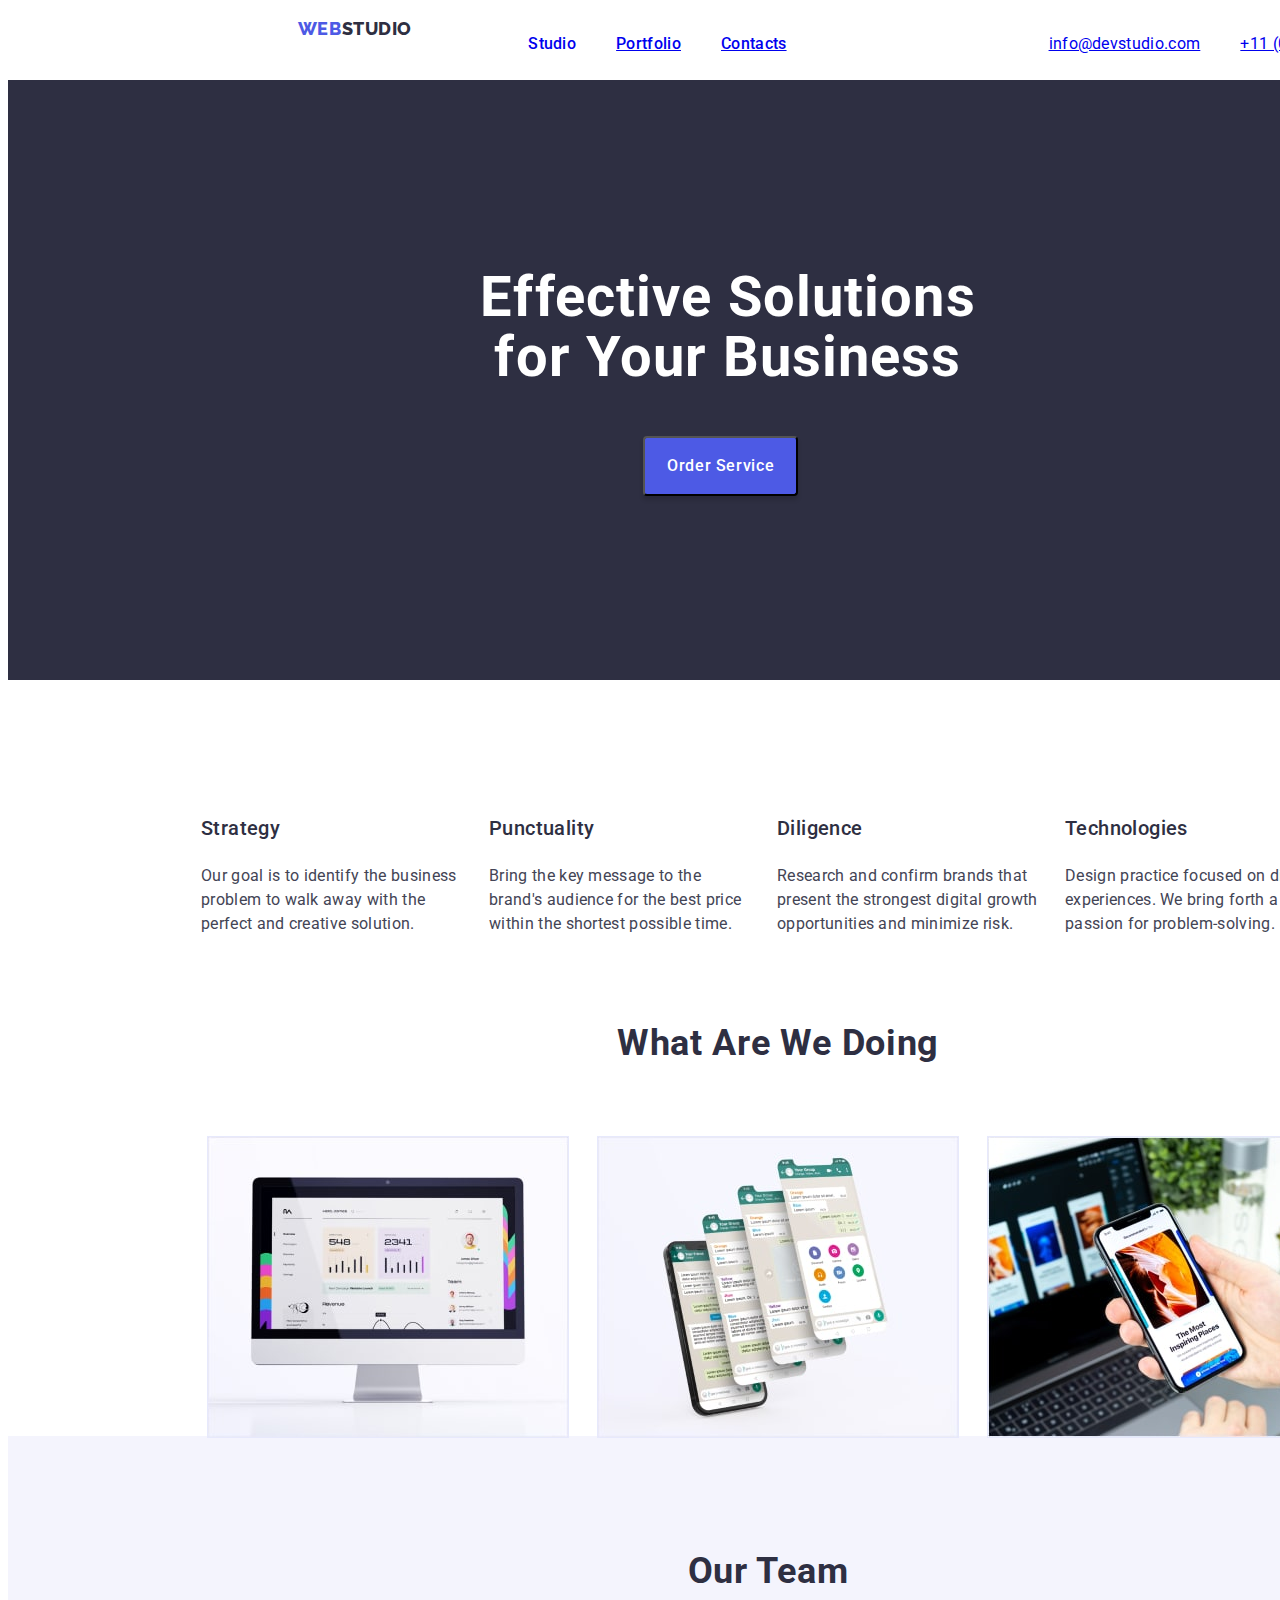
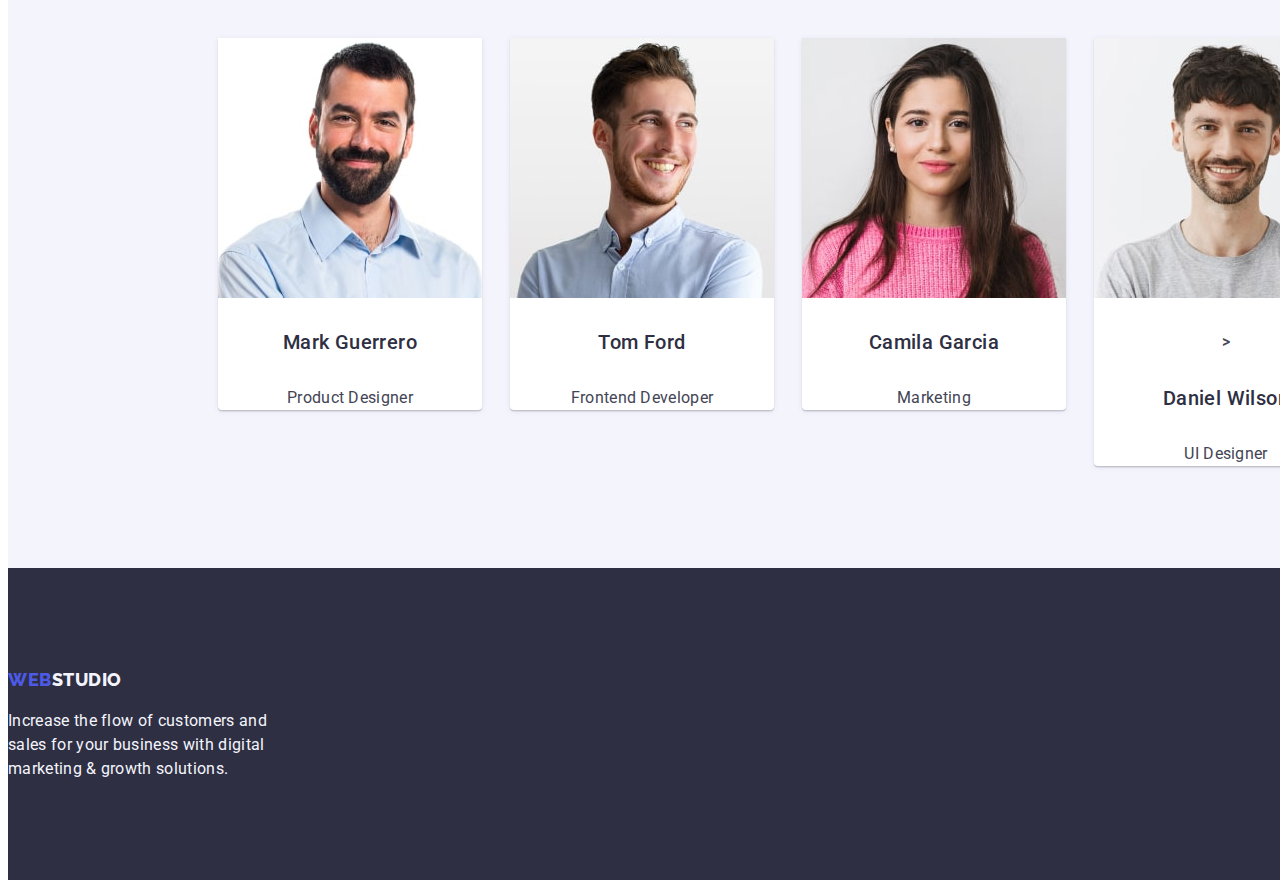
==== index.html @ 106b962e "rep" ====
<!DOCTYPE html>
<html lang="en">
  <head>
    <meta charset="UTF-8" />
    <meta http-equiv="X-UA-Compatible" content="IE=edge" />
    <meta name="viewport" content="width=device-width, initial-scale=1.0" />
    <link rel="preconnect" href="https://fonts.googleapis.com" />
    <link rel="preconnect" href="https://fonts.gstatic.com" crossorigin />
    <link
      href="https://fonts.googleapis.com/css2?family=Open+Sans:wght@800&family=Raleway:wght@800&family=Roboto+Mono:wght@100&display=swap"
      rel="stylesheet"
    />

    <link
      href="https://fonts.googleapis.com/css2?family=Open+Sans:wght@800&family=Roboto+Mono:wght@100&family=Roboto:wght@400;500;700;900&display=swap"
      rel="stylesheet"
    />
    <title>Main Page</title>
    <link href="./css/styles.css" rel="stylesheet" />
  </head>
  <body>
    <header class="top-line">
      <nav class="liste">
        <a href="./index.html" class="logo link"
          >Web<span class="logo-web">Studio</span></a
        >

        <ul class="text-list list">
          <li><a href="./index.html" class="hove">Studio</a></li>
          <li><a href="./portfolio.html" target="_blank">Portfolio</a></li>
          <li><a href="./index.html">Contacts</a></li>
        </ul>
      </nav>
      <address class="text-add">
        <a href="mailto:info@devstudio.com">info@devstudio.com</a>
        <a href="tel:+110001111111" class="ret">+11 (000) 111-11-11</a>
      </address>
    </header>
    <main>
      <section class="hero list">
        <h1 class="hero-text">Effective Solutions for Your Business</h1>
        <button type="button" class="hero-buttom">Order Service</button>
      </section>
      <section class="feature">
        <h2 hidden>Ad</h2>
        <ul class="feature-ul list">
          <li class="feature-text">
            <h3 class="feature-strong">Strategy</h3>
            <p class="feature-lowtext">
              Our goal is to identify the business problem to walk away with the
              perfect and creative solution.
            </p>
          </li>
          <li class="feature-text">
            <h3 class="feature-strong">Punctuality</h3>
            <p class="feature-lowtext">
              Bring the key message to the brand's audience for the best price
              within the shortest possible time.
            </p>
          </li>
          <li class="feature-text">
            <h3 class="feature-strong">Diligence</h3>
            <p class="feature-lowtext">
              Research and confirm brands that present the strongest digital
              growth opportunities and minimize risk.
            </p>
          </li>
          <li class="feature-text">
            <h3 class="feature-strong">Technologies</h3>
            <p class="feature-lowtext">
              Design practice focused on digital experiences. We bring forth a
              deep passion for problem-solving.
            </p>
          </li>
        </ul>
      </section>
      <section class="doin">
        <h2 class="doin-title">What are we doing</h2>
        <ul class="doin-ite list">
          <li class="doin-item">
            <img
              src="./images/doing-img-1.jpg"
              alt="none"
              width="360"
              height="300"
              class="doin-img"
            />
          </li>
          <li class="doin-item-2">
            <img
              src="./images/doing-img-2.jpg"
              alt="none"
              width="360"
              height="300"
              class="doin-img2"
            />
          </li>
          <li class="doin-item-3">
            <img
              src="./images/doing-img-3.jpg"
              alt="none"
              width="360"
              height="300"
              class="doin-img3"
            />
          </li>
        </ul>
      </section>
      <section class="team">
        <h2 class="team-text">Our Team</h2>
        <ul class="list">
          <li class="team-item">
            <img
              src="./images/imgteam-1-min.jpg"
              alt="Product Designer"
              width="264"
              height="260"
              class="team-img"
            />

            <h3 class="team-title">Mark Guerrero</h3>
            <p class="team-desc">Product Designer</p>
          </li>
          <li class="team-item-two">
            <img
              src="./images/imgteam-2-min.jpg"
              alt="Frontend Developer"
              width="264"
              height="260"
              class="team-img"
            />

            <h3 class="team-title">Tom Ford</h3>
            <p class="team-desc">Frontend Developer</p>
          </li>
          <li class="team-item-fhree">
            <img
              src="./images/imgteam-3-min.jpg"
              alt="Marketing"
              width="264"
              height="260"
              class="team-img"
            />

            <h3 class="team-title">Camila Garcia</h3>
            <p class="team-desc">Marketing</p>
          </li>
          <li class="team-item-four">
            <img
              src="./images/imgteam-4-min.jpg"
              alt="UI Designer"
              width="264"
              height="260"
              class="team-img"
            />
            >
            <h3 class="team-title">Daniel Wilson</h3>
            <p class="team-desc">UI Designer</p>
          </li>
        </ul>
      </section>
    </main>
    <footer class="foote">
      <a href="./index.html" class="foote-logo link"
        >Web<span class="foote-logo-stu">Studio</span></a
      >
      <p class="foote-text">
        Increase the flow of customers and sales for your business with digital
        marketing & growth solutions.
      </p>
    </footer>
  </body>
</html>
---- css/styles.css ----
:root {
  --iris: #4d5ae5;
  --navyblue: #2e2f42;
  --slate: #434455;
  --navyblue: #2e2f42;
  --white: #fff;
}
/*--------------------------------Main Page------------------------*/

.link {
  text-decoration: none;
}
body {
  font-family: "Roboto", sans-serif;
  color: #434455;
  font-size: 16px;
  font-style: normal;
  font-weight: 500;
  line-height: 1.5;
  background-color: #fff;
}
/*----------------------------------header-----------------------*/
.top-line {
  justify-content: center;
  display: flex;
  text-align: center;
  width: 1440px;
  height: 72px;
  flex-shrink: 0;
  align-items: center;
}

.logo {
  font-family: "Raleway", sans-serif;
  font-size: 18px;
  font-style: normal;
  font-weight: 800;
  line-height: 1.17;
  letter-spacing: 0.03em;
  text-transform: uppercase;
  text-decoration: none;
  color: var(--iris, #4d5ae5);
  display: inline-flex;
  height: 24px;
  align-items: center;
  flex-shrink: 0;
  margin: 0%;
  padding: 25px 0 25px 156px;
}
.logo-web {
  display: flex;
  width: 71px;
  flex-direction: column;
  justify-content: center;
  color: var(--navyblue, #2e2f42);
}
.liste {
  display: inline-flex;
  align-items: flex-start;
  gap: 40px;
  list-style: none;
  margin: 0%;
  padding: 24px 232px 24px 76px;
  text-decoration: none;
}

.text-list {
  font-family: "Roboto", sans-serif;
  font-size: 16px;
  font-style: normal;
  font-weight: 500;
  line-height: 1.5;
  letter-spacing: 0.02em;
  display: inline-flex;
  align-items: flex-start;
  gap: 40px;
  text-align: center;
  padding: 24px 30px 24px 76px;
  list-style: none;
  text-decoration: none;
}
.hove:hover,
.hove:focus {
  color: #404bbf;
}
.hove {
  text-decoration: none;
}
.text-add {
  font-family: "Roboto", sans-serif;
  font-size: 16px;
  font-style: normal;
  font-weight: 400;
  line-height: 1.5;
  letter-spacing: 0.02em;
  display: inline-flex;
  align-items: flex-start;
  gap: 40px;
  text-align: center;
  color: var(--slate, #434455);
  text-decoration: none;
}
/*-----------------------------------main-----------------------------------*/
.hero {
  width: 1440px;
  height: 600px;
  flex-shrink: 0;
  background: var(--navyblue, #2e2f42);
}
.hero-text {
  display: flex;
  width: 496px;
  flex-direction: column;
  flex-shrink: 0;
  color: var(--white, #fff);
  text-align: center;
  font-size: 56px;
  font-style: normal;
  font-weight: 700;
  line-height: 1.07;
  letter-spacing: 0.02em;
  margin: 0;
  padding: 188px 472px 0 472px;
}

.hero-buttom {
  font-family: "Roboto", sans-serif;
  display: inline-flex;
  padding: 16px 22px;
  margin: 48px 636px 204px 635px;
  align-items: flex-start;
  align-items: center;
  gap: 10px;
  font-weight: 500;
  font-size: 16px;
  line-height: 1.5;
  letter-spacing: 0.04em;
  color: #ffffff;
  border-radius: 4px;
  background: var(--iris, #4d5ae5);
  box-shadow: 0px 4px 4px 0px rgba(0, 0, 0, 0.15);
  cursor: pointer;
}
.hero-buttom:hover,
.hero-buttom:focus {
  background-color: #404bbf;
}
.feature {
  width: 1128px;
  height: 104px;
  flex-shrink: 0;
  padding: 120px 156px 0 156px;
  margin: 0%;
}
.list {
  list-style: none;
}
.feature-ul {
  width: 1128px;
  height: 104px;
  flex-shrink: 0;
  display: flex;
  justify-content: center;
  padding-left: 25px;
}
.feature-text {
  display: flex;
  width: 264px;
  height: 104px;
  flex-direction: column;
  align-items: flex-start;
  gap: 8px;
  margin-left: 24px;
}
.feature-strong {
  color: var(--navyblue, #2e2f42);
  font-size: 20px;
  font-style: normal;
  font-weight: 500;
  line-height: 1.2;
  letter-spacing: 0.02em;

  display: flex;
  width: 264px;
  flex-direction: column;
  margin: 0;
}
.feature-lowtext {
  color: var(--slate, #434455);
  font-size: 16px;
  font-style: normal;
  font-weight: 400;
  line-height: 1.5;
  letter-spacing: 0.02em;
  display: flex;
  width: 264px;
  flex-direction: column;
}
.doin {
  width: 1228px;
  height: 412px;
  flex-shrink: 0;
  text-align: center;
  margin: 120px 0 0 156px;
}
.doin-title {
  color: var(--navyblue, #2e2f42);
  text-align: center;
  font-family: "Roboto", sans-serif;
  font-size: 36px;
  font-weight: 700;
  line-height: 1.11;
  letter-spacing: 0.02em;
  text-transform: capitalize;
  margin: 0%;
  padding: 0 0 72px 0;
}
.doin-ite {
  margin: 0%;
  padding: 0%;
}
.doin-item {
  display: inline-flex;
  flex-direction: column;
  align-items: flex-start;
  padding-right: 24px;
}

.doin-item-2 {
  display: inline-flex;
  flex-direction: column;
  align-items: flex-start;
  padding-right: 24px;
}
.doin-item-3 {
  display: inline-flex;
  flex-direction: column;
  align-items: flex-start;
}
.doin-img {
  border: 1px solid var(--cornflower, #e7e9fc);
  background: url(<path-to-image>),
    lightgray -72.845px -19px / 144.444% 112.667% no-repeat;
}
.doin-img2 {
  border: 1px solid var(--cornflower, #e7e9fc);
  background: url(<path-to-image>), lightgray 50% / cover no-repeat;
}
.doin-img3 {
  border: 1px solid var(--cornflower, #e7e9fc);
  background: url(<path-to-image>), lightgray 50% / cover no-repeat;
}
.team {
  width: 1440px;
  height: 732px;
  flex-shrink: 0;
  display: flex;
  flex-direction: column;
  justify-content: center;
  align-items: center;
  padding-left: 40px;
  background-color: #f4f4fd;
}
.team-text {
  color: var(--navyblue, #2e2f42);
  text-align: center;
  font-family: "Roboto", sans-serif;
  font-size: 36px;
  font-weight: 700;
  line-height: 1.11;
  letter-spacing: 0.02em;
  text-transform: capitalize;
}
.team-item {
  display: inline-flex;
  padding-bottom: 0px;
  flex-direction: column;
  justify-content: center;
  align-items: center;
  gap: 32px;
  border-radius: 0px 0px 4px 4px;
  background: var(--white, #fff);
  box-shadow: 0px 2px 1px 0px rgba(46, 47, 66, 0.08),
    0px 1px 1px 0px rgba(46, 47, 66, 0.16),
    0px 1px 6px 0px rgba(46, 47, 66, 0.08);
  margin-right: 24px;
}
.team-item-two {
  display: inline-flex;
  padding-bottom: 0px;
  flex-direction: column;
  justify-content: center;
  align-items: center;
  gap: 32px;
  border-radius: 0px 0px 4px 4px;
  background: var(--white, #fff);
  box-shadow: 0px 2px 1px 0px rgba(46, 47, 66, 0.08),
    0px 1px 1px 0px rgba(46, 47, 66, 0.16),
    0px 1px 6px 0px rgba(46, 47, 66, 0.08);
  margin-right: 24px;
}
.team-item-fhree {
  display: inline-flex;
  padding-bottom: 0px;
  flex-direction: column;
  justify-content: center;
  align-items: center;
  gap: 32px;
  border-radius: 0px 0px 4px 4px;
  background: var(--white, #fff);
  box-shadow: 0px 2px 1px 0px rgba(46, 47, 66, 0.08),
    0px 1px 1px 0px rgba(46, 47, 66, 0.16),
    0px 1px 6px 0px rgba(46, 47, 66, 0.08);
  margin-right: 24px;
}
.team-item-four {
  display: inline-flex;
  padding-bottom: 0px;
  flex-direction: column;
  justify-content: center;
  align-items: center;
  gap: 32px;
  border-radius: 0px 0px 4px 4px;
  background: var(--white, #fff);
  box-shadow: 0px 2px 1px 0px rgba(46, 47, 66, 0.08),
    0px 1px 1px 0px rgba(46, 47, 66, 0.16),
    0px 1px 6px 0px rgba(46, 47, 66, 0.08);
}

.team-div {
  display: flex;
  width: 232px;
  flex-direction: column;
  justify-content: center;
  align-items: center;
  gap: 8px;
  margin-bottom: 30px;
}
.team-title {
  color: var(--navyblue, #2e2f42);
  text-align: center;
  font-family: "Roboto", sans-serif;
  font-size: 20px;
  font-weight: 500;
  line-height: 1.2;
  letter-spacing: 0.02em;
  margin: 0%;
}
.team-desc {
  color: var(--slate, #434455);
  text-align: center;
  font-family: "Roboto", sans-serif;
  font-size: 16px;
  font-weight: 400;
  line-height: 1.5;
  letter-spacing: 0.02em;
  margin: 0%;
}
/*---------------------------------footer---------------------------------*/
.foote {
  width: 1440px;
  height: 312px;
  flex-shrink: 0;
  background-color: var(--navyblue, #2e2f42);
}
.foote-div {
  width: 264px;
  height: 112px;
  flex-shrink: 0;
  margin-left: 156px;
}
.foote-logo {
  font-family: "Raleway", sans-serif;
  display: inline-flex;
  height: 24px;
  font-weight: 800;
  font-size: 18px;
  line-height: 1.17;
  letter-spacing: 0.03em;
  text-transform: uppercase;
  align-items: center;
  flex-shrink: 0;
  margin-top: 100px;
  color: var(--iris);
}
.foote-logo-web {
  display: flex;
  width: 44px;
  height: 21px;
  flex-direction: column;
  justify-content: center;
  color: var(--iris, #4d5ae5);
  font-family: "Raleway", sans-serif;
  font-size: 18px;
  font-weight: 800;
  line-height: 1.16;
  letter-spacing: 0.03em;
  text-transform: uppercase;
}
.foote-logo-stu {
  display: flex;
  width: 71px;
  height: 21px;
  flex-direction: column;
  justify-content: center;
  color: var(--cloud, #f4f4fd);
  font-family: "Raleway", sans-serif;
  font-size: 18px;
  font-weight: 800;
  line-height: 1.16;
  letter-spacing: 0.03em;
  text-transform: uppercase;
}
.foote-text {
  display: flex;
  width: 264px;
  flex-direction: column;
  flex-shrink: 0;
  color: var(--cloud, #f4f4fd);
  font-family: "Roboto", sans-serif;
  font-size: 16px;
  font-weight: 400;
  line-height: 1.5;
  letter-spacing: 0.02em;
}
/*-------------------------------portfolio---------------------------------*/
/*--------------------------------header------------------------------*/
.foo {
  display: flex;
  width: 1440px;
  height: 72px;
  justify-content: center;
  align-items: center;
  flex-shrink: 0;
}
.foo-div {
  width: 1440px;
  height: 72px;
  flex-shrink: 0;
}
.foo-logo {
  font-family: "Raleway", sans-serif;
  display: inline-flex;
  height: 24px;
  align-items: center;
  flex-shrink: 0;
  margin-left: 156px;
  margin-right: 0;
  font-weight: 800;
  font-size: 18px;
  line-height: 1.17;
  letter-spacing: 0.03em;
  text-transform: uppercase;
  color: var(--iris, #4d5ae5);
}
.foo-div-stu {
  display: flex;
  width: 71px;
  flex-direction: column;
  justify-content: center;
  color: var(--navyblue, #2e2f42);
  font-family: Raleway;
}
.foo-nav {
  display: inline-flex;
  align-items: flex-start;
  gap: 40px;
  list-style: none;
  text-decoration: none;
  margin-left: 76px;
}
.foo-nav-span {
  color: var(--navyblue);
}
.foo-nav-spc {
  display: inline-flex;
  align-items: flex-start;
  gap: 40px;
  list-style: none;
  text-decoration: none;
}
.foo-nav-studi {
  color: var(--navyblue, #2e2f42);
  font-family: "Roboto", sans-serif;
  font-size: 16px;
  font-weight: 500;
  line-height: 1.5;
  letter-spacing: 0.02em;
}
.foo-nav-studi:hover,
.foo-nav-port:hover,
.foo-nav-cont:hover {
  color: #404bbf;
}
.foo-nav-studi:focus,
.foo-nav-port:focus,
.foo-nav-cont:focus {
  color: #404bbf;
}

.foo-nav-port {
  color: var(--navyblue, #2e2f42);
  font-family: "Roboto", sans-serif;
  font-size: 16px;
  font-weight: 500;
  line-height: 1.5;
  letter-spacing: 0.02em;
}
.foo-nav-cont {
  color: var(--navyblue, #2e2f42);
  font-family: "Roboto", sans-serif;
  font-size: 16px;
  font-weight: 500;
  line-height: 1.5;
  letter-spacing: 0.02em;
}
.foo-address {
  display: inline-flex;
  align-items: flex-start;
  color: var(--slate, #434455);
  font-family: "Roboto", sans-serif;
  font-size: 16px;
  font-weight: 400;
  line-height: 24px;
  letter-spacing: 0.32px;
  margin: 24px 0 24px 332px;
  font-style: normal;
}
.foo-mail {
  margin-right: 40px;
  font-size: 16px;
  line-height: 1.5;
  letter-spacing: 0.02em;
  color: var(--slate, #434455);
}
.foo-mail:hover,
.foo-mail:focus {
  color: #404bbf;
}
/*------------------------------main------------------------------------------*/
.butt-list {
  display: inline-flex;
  align-items: flex-start;
  gap: 24px;
}
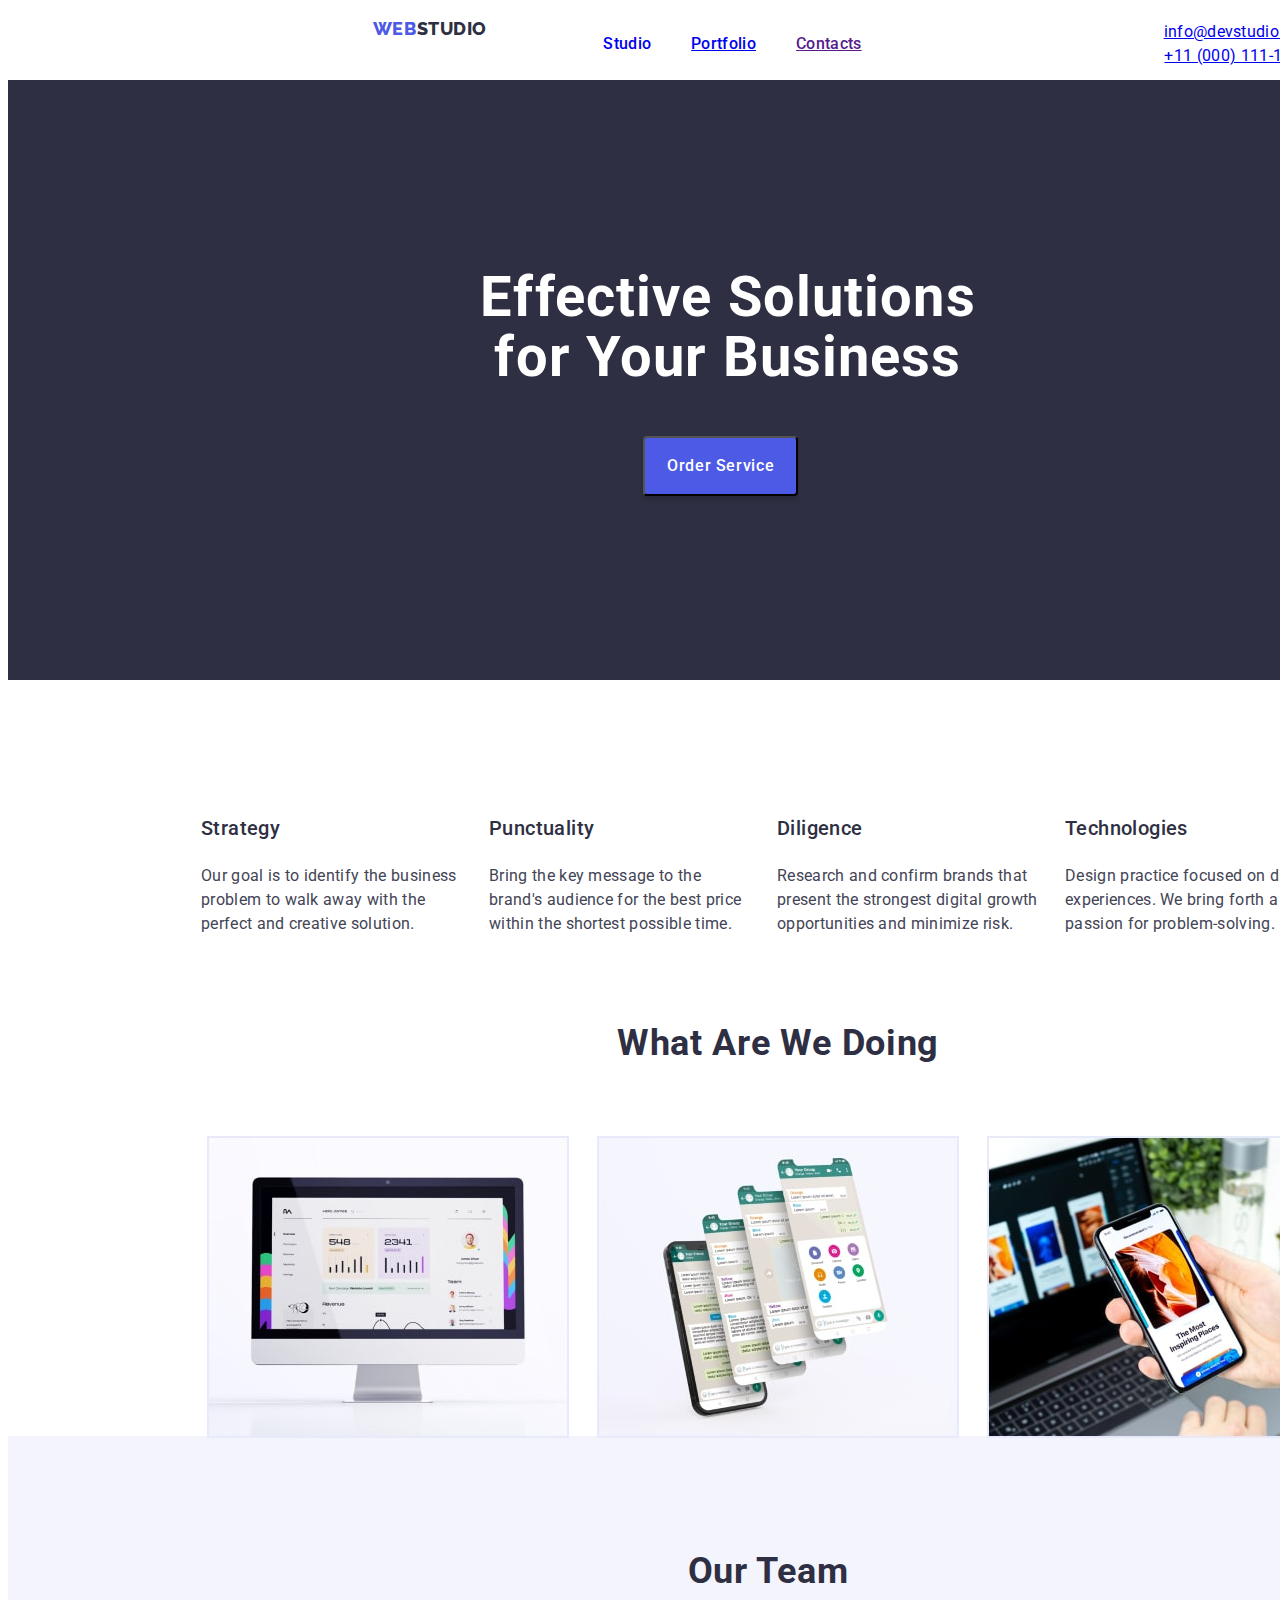
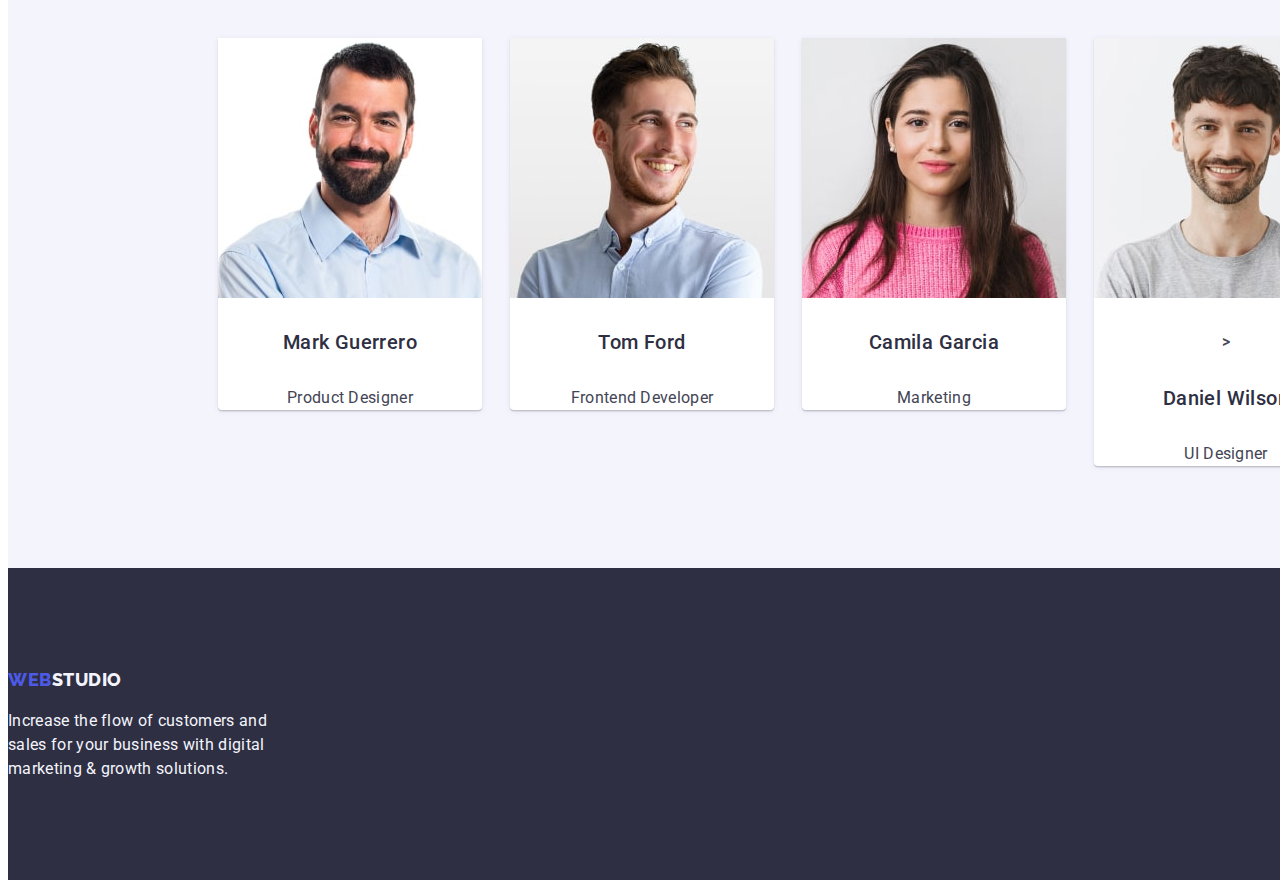
==== commit f03f5440: "new" ====
--- a/index.html
+++ b/index.html
@@ -26,14 +26,24 @@
         >
 
         <ul class="text-list list">
-          <li><a href="./index.html" class="hove">Studio</a></li>
-          <li><a href="./portfolio.html" target="_blank">Portfolio</a></li>
-          <li><a href="./index.html">Contacts</a></li>
+          <li class="text-list-item link">
+            <a href="./index.html" class="hove">Studio</a>
+          </li>
+          <li class="text-list-item link">
+            <a href="./portfolio.html" target="_blank">Portfolio</a>
+          </li>
+          <li class="text-list-item link"><a href="">Contacts</a></li>
         </ul>
       </nav>
       <address class="text-add">
-        <a href="mailto:info@devstudio.com">info@devstudio.com</a>
-        <a href="tel:+110001111111" class="ret">+11 (000) 111-11-11</a>
+        <ul class="list">
+          <li class="adres-item link">
+            <a href="mailto:info@devstudio.com">info@devstudio.com</a>
+          </li>
+          <li class="adres-item link">
+            <a href="tel:+110001111111" class="ret">+11 (000) 111-11-11</a>
+          </li>
+        </ul>
       </address>
     </header>
     <main>
--- a/css/styles.css
+++ b/css/styles.css
@@ -79,6 +79,9 @@
   list-style: none;
   text-decoration: none;
 }
+.text-list-item {
+  color: var(--navyblue);
+}
 .hove:hover,
 .hove:focus {
   color: #404bbf;
@@ -99,6 +102,18 @@
   text-align: center;
   color: var(--slate, #434455);
   text-decoration: none;
+}
+.adres-item {
+  font-size: 16px;
+  line-height: 1.5;
+  letter-spacing: 0.02em;
+  color: var(--slate);
+}
+.adres-item:hover {
+  color: #404bbf;
+}
+.adres-item:focus {
+  color: #404bbf;
 }
 /*-----------------------------------main-----------------------------------*/
 .hero {
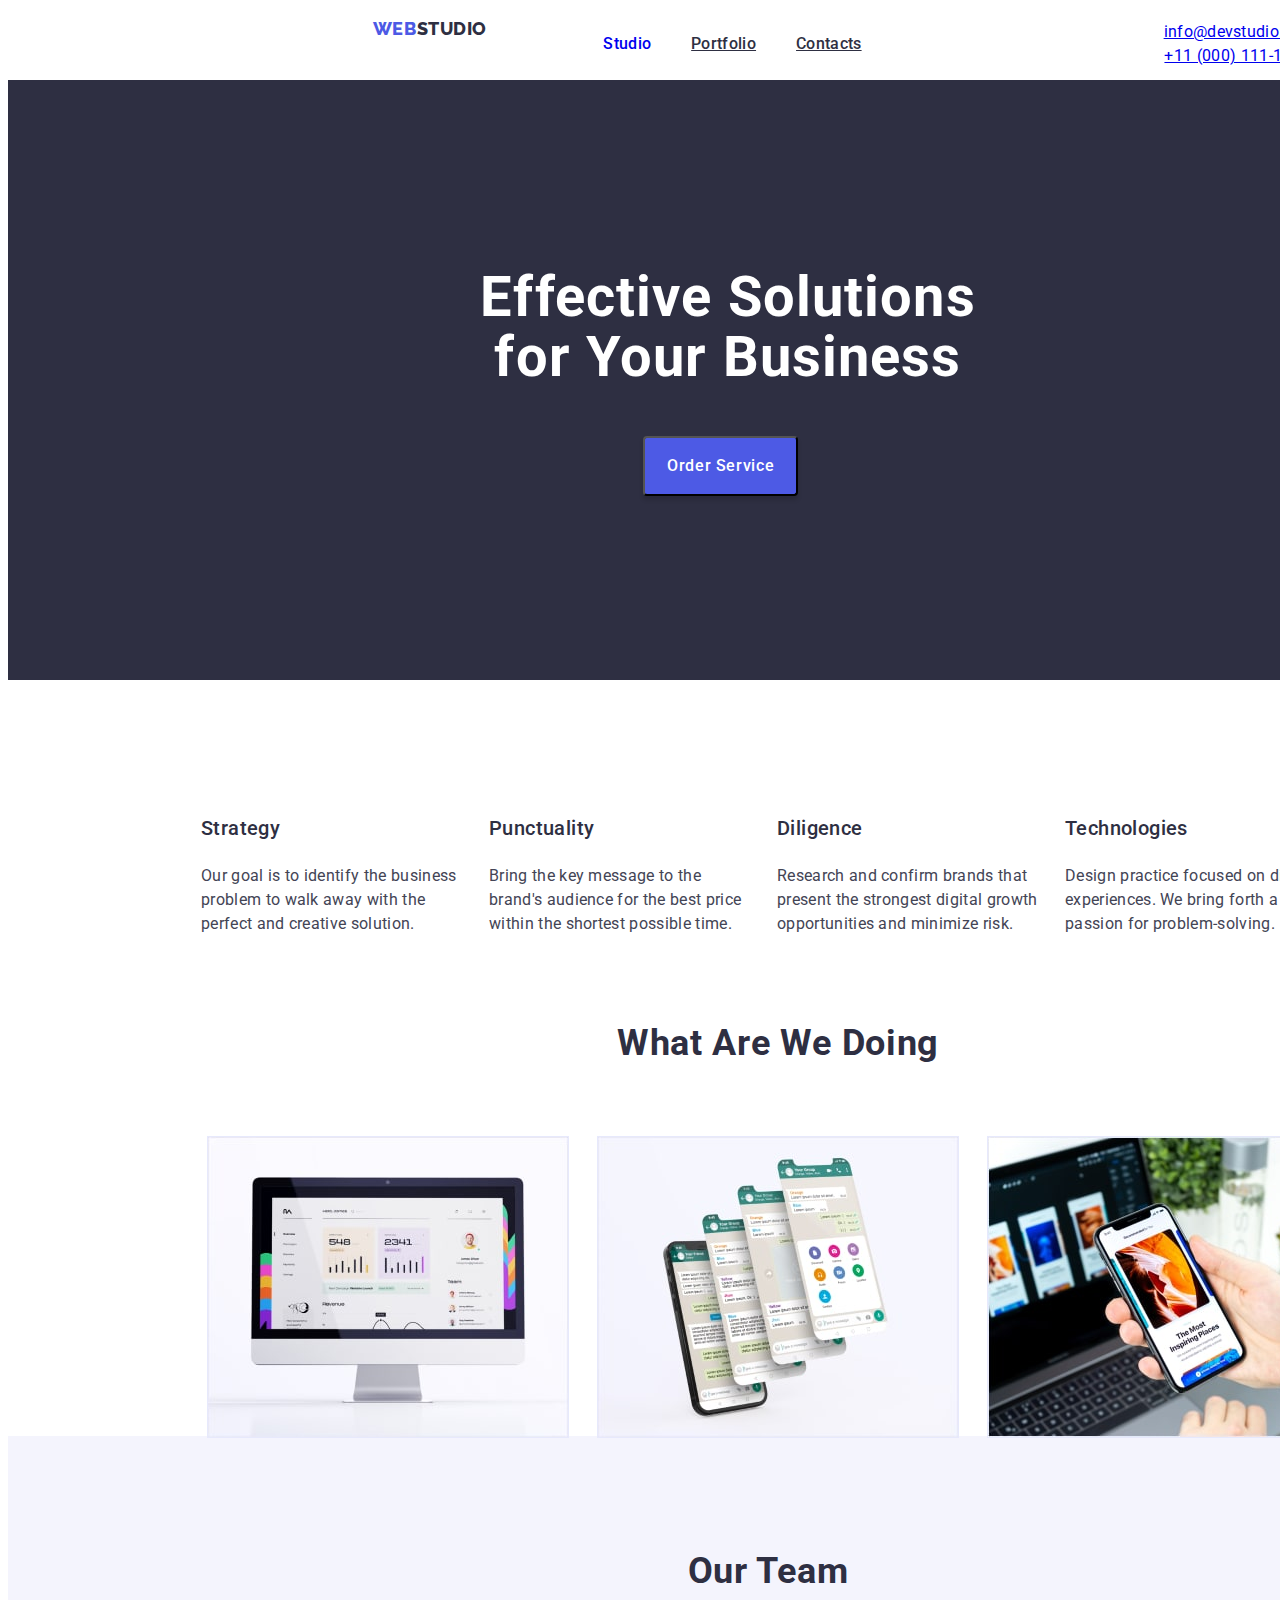
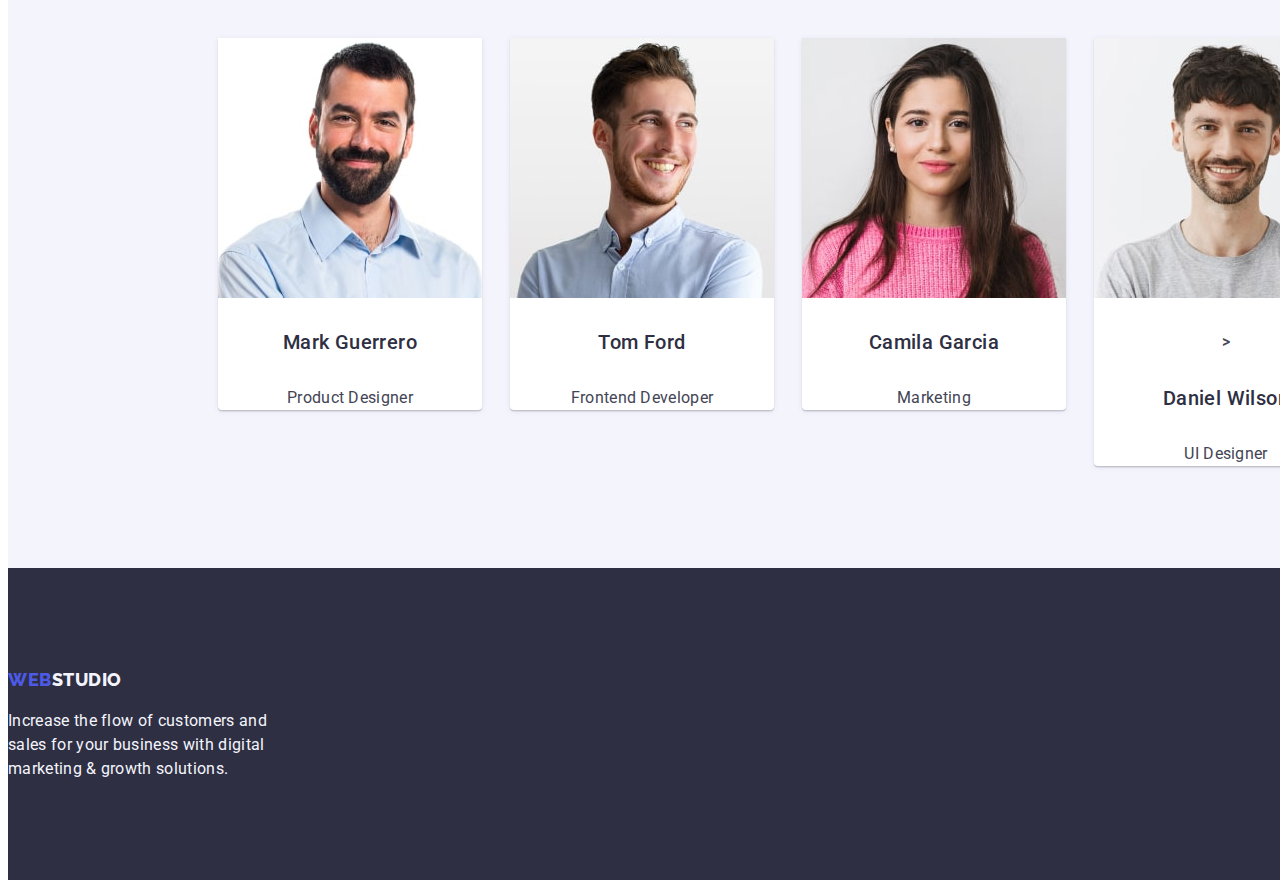
==== commit 3de8699a: "new" ====
--- a/index.html
+++ b/index.html
@@ -26,13 +26,17 @@
         >
 
         <ul class="text-list list">
-          <li class="text-list-item link">
-            <a href="./index.html" class="hove">Studio</a>
+          <li class="link">
+            <a href="./index.html" class="hove" class="text-list-item"
+              >Studio</a
+            >
           </li>
-          <li class="text-list-item link">
-            <a href="./portfolio.html" target="_blank">Portfolio</a>
+          <li class="link">
+            <a href="./portfolio.html" target="_blank" class="text-list-item"
+              >Portfolio</a
+            >
           </li>
-          <li class="text-list-item link"><a href="">Contacts</a></li>
+          <li class="link"><a href="" class="text-list-item">Contacts</a></li>
         </ul>
       </nav>
       <address class="text-add">
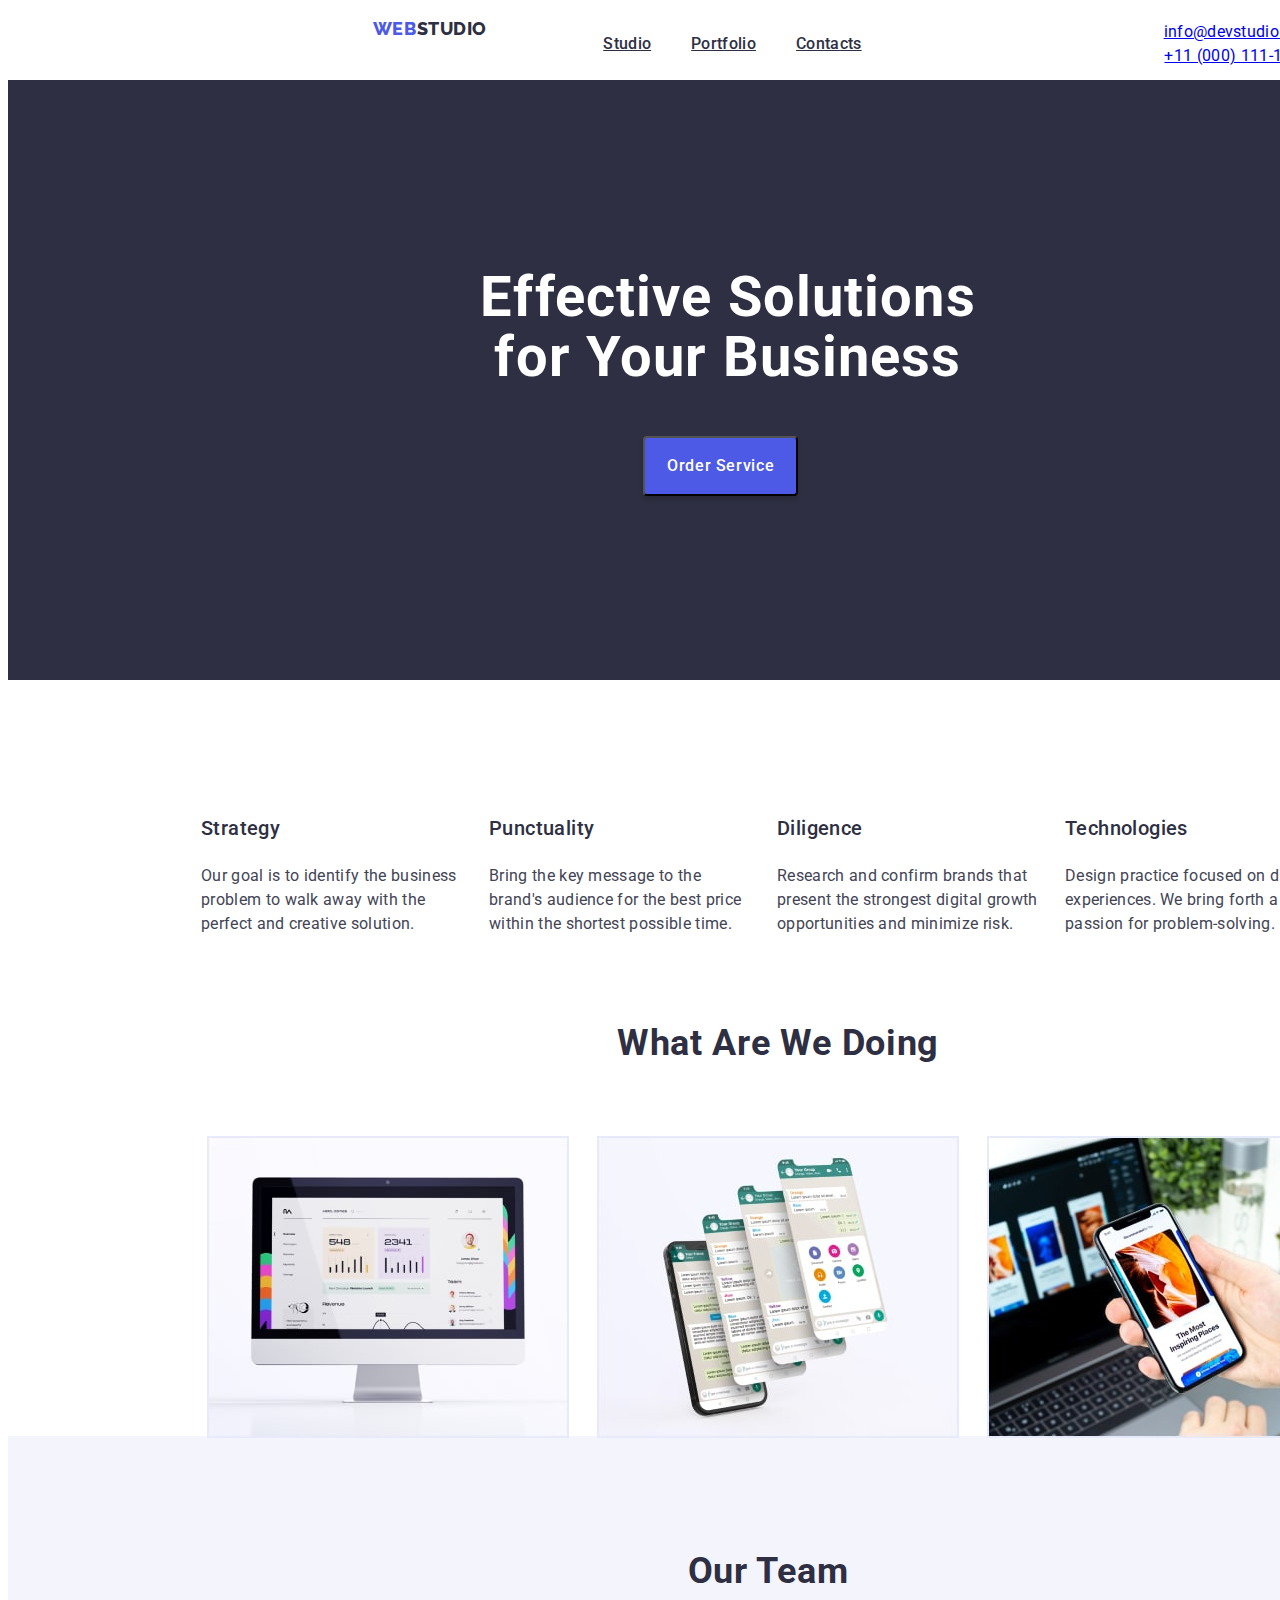
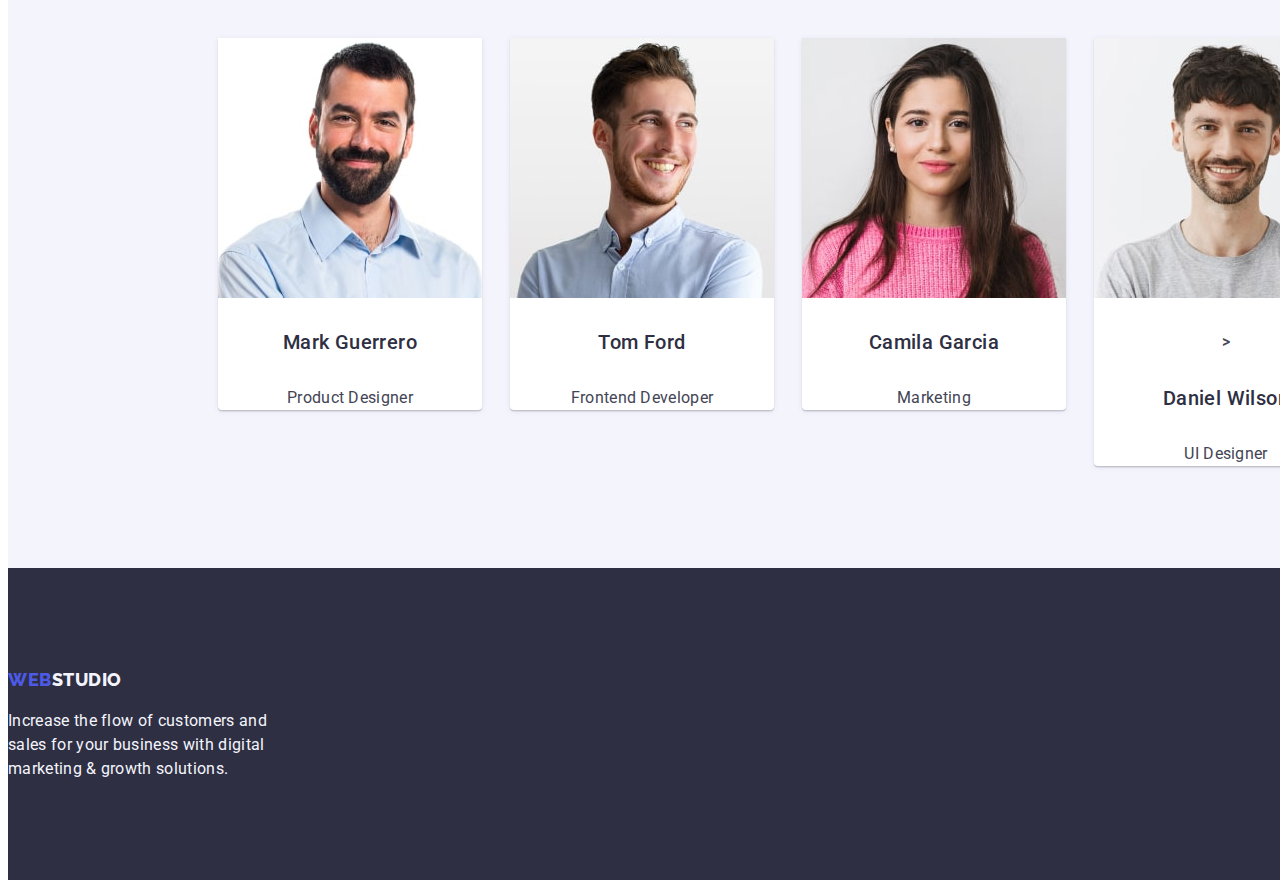
==== commit 40535dad: "new" ====
--- a/index.html
+++ b/index.html
@@ -27,9 +27,7 @@
 
         <ul class="text-list list">
           <li class="link">
-            <a href="./index.html" class="hove" class="text-list-item"
-              >Studio</a
-            >
+            <a href="./index.html" class="text-list-item">Studio</a>
           </li>
           <li class="link">
             <a href="./portfolio.html" target="_blank" class="text-list-item"
--- a/css/styles.css
+++ b/css/styles.css
@@ -86,9 +86,7 @@
 .hove:focus {
   color: #404bbf;
 }
-.hove {
-  text-decoration: none;
-}
+
 .text-add {
   font-family: "Roboto", sans-serif;
   font-size: 16px;
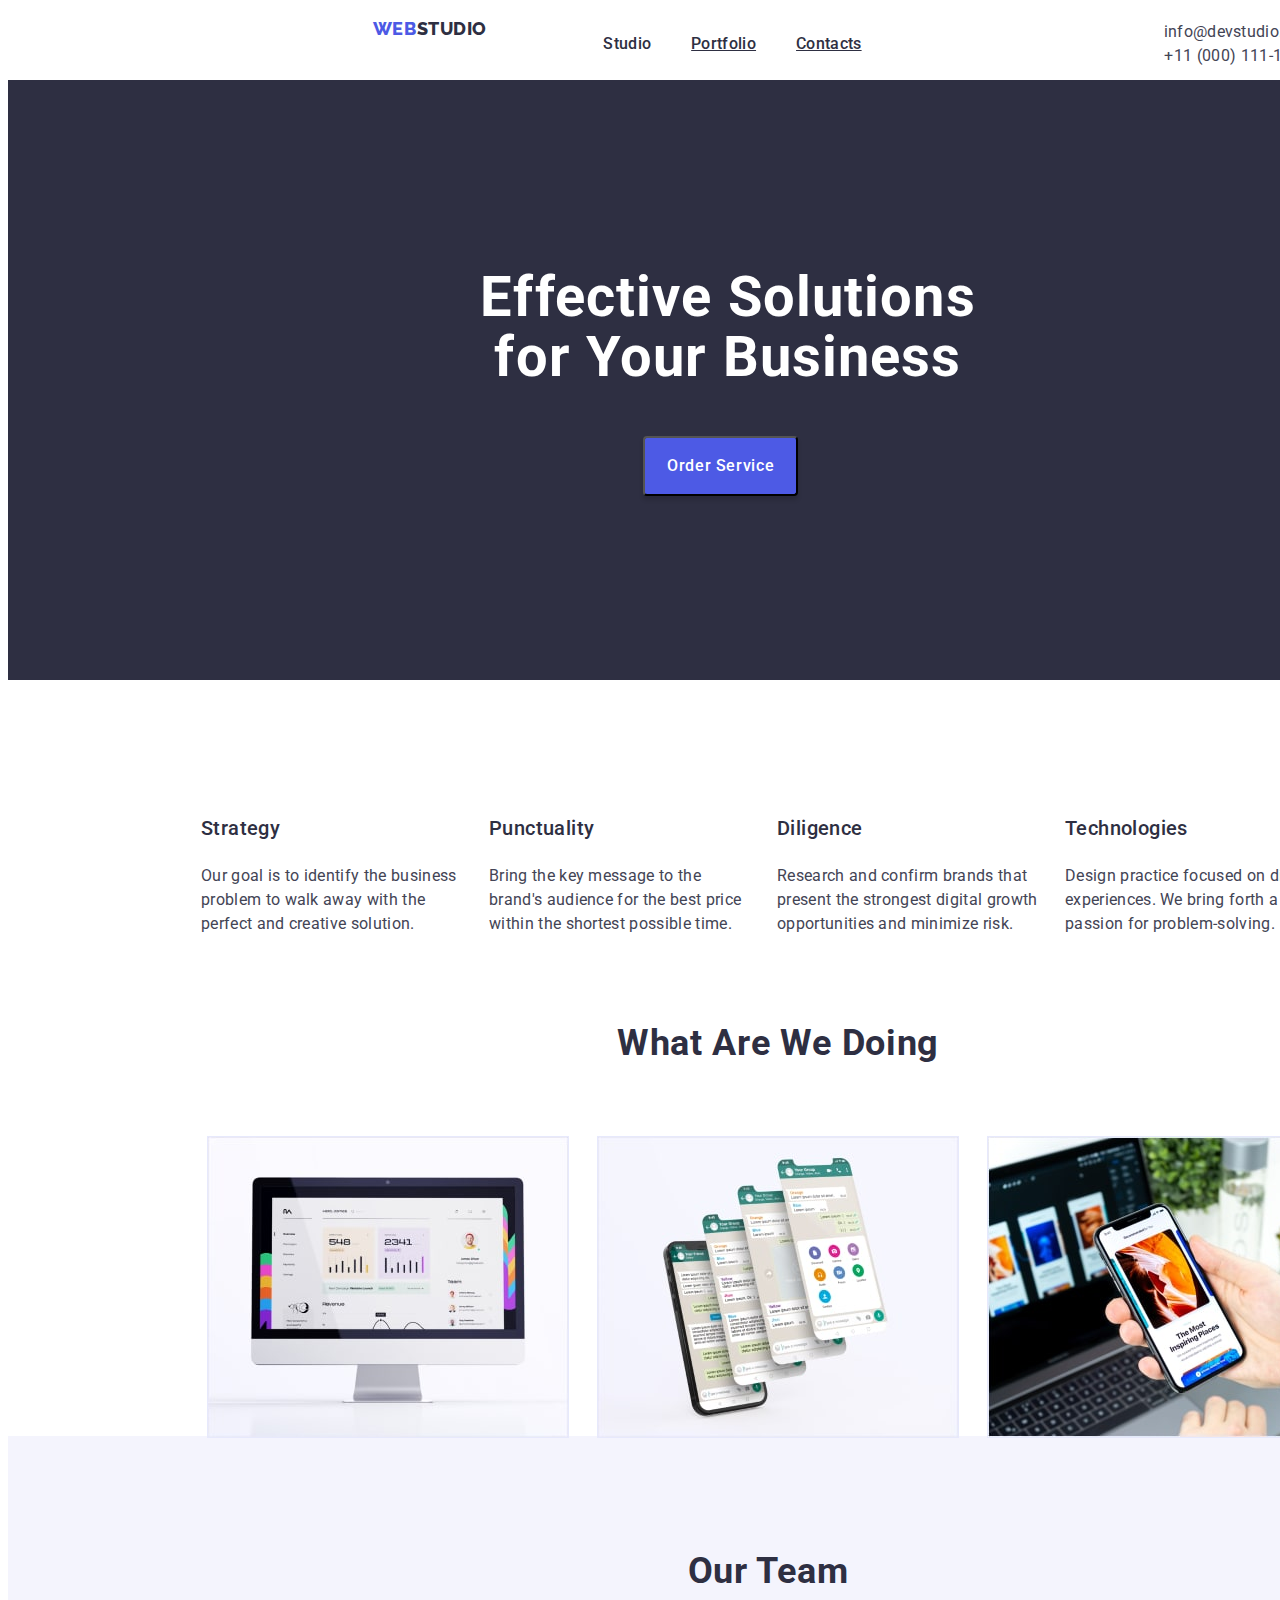
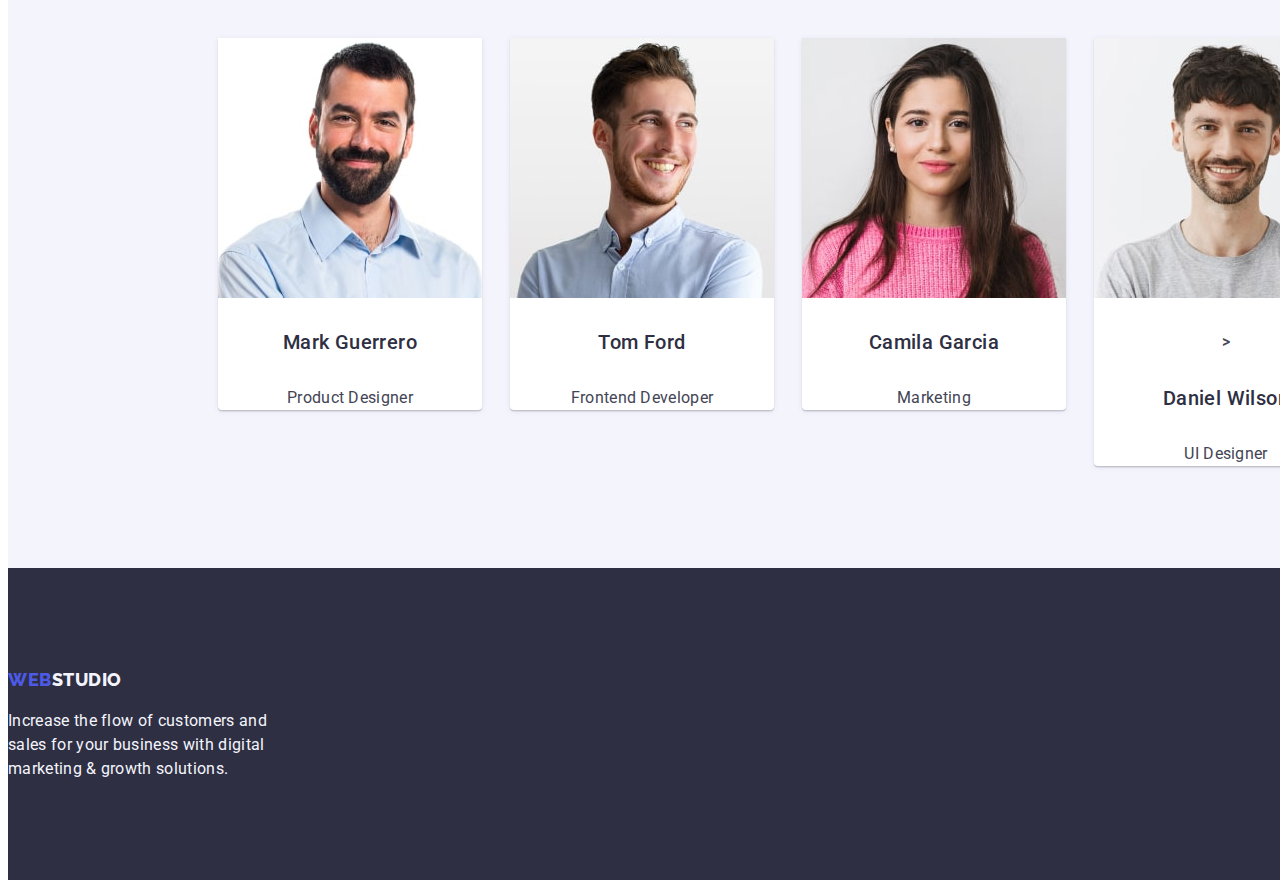
==== commit a64ffac3: "new" ====
--- a/index.html
+++ b/index.html
@@ -26,8 +26,8 @@
         >
 
         <ul class="text-list list">
-          <li class="link">
-            <a href="./index.html" class="text-list-item">Studio</a>
+          <li>
+            <a href="./index.html" class="text-list-item link">Studio</a>
           </li>
           <li class="link">
             <a href="./portfolio.html" target="_blank" class="text-list-item"
@@ -39,11 +39,15 @@
       </nav>
       <address class="text-add">
         <ul class="list">
-          <li class="adres-item link">
-            <a href="mailto:info@devstudio.com">info@devstudio.com</a>
+          <li>
+            <a href="mailto:info@devstudio.com" class="adres-item link"
+              >info@devstudio.com</a
+            >
           </li>
-          <li class="adres-item link">
-            <a href="tel:+110001111111" class="ret">+11 (000) 111-11-11</a>
+          <li>
+            <a href="tel:+110001111111" class="adres-item link"
+              >+11 (000) 111-11-11</a
+            >
           </li>
         </ul>
       </address>
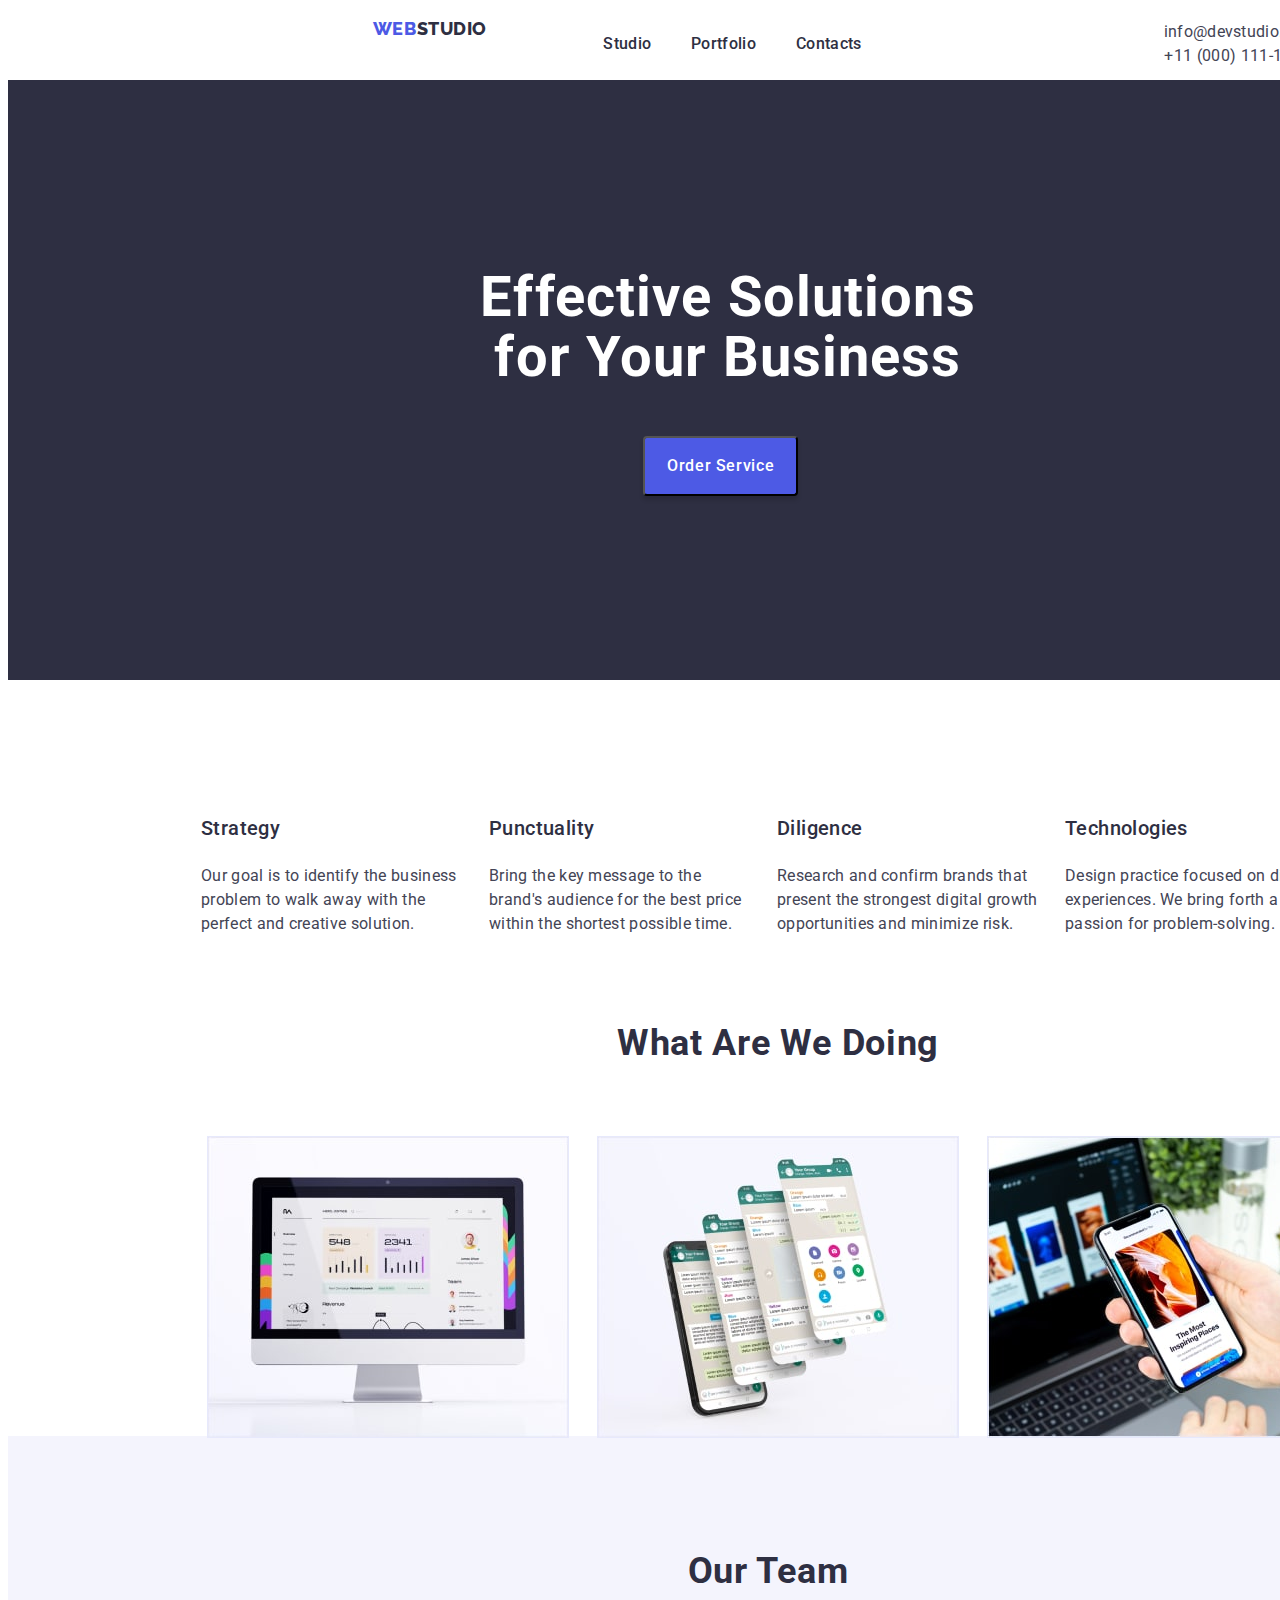
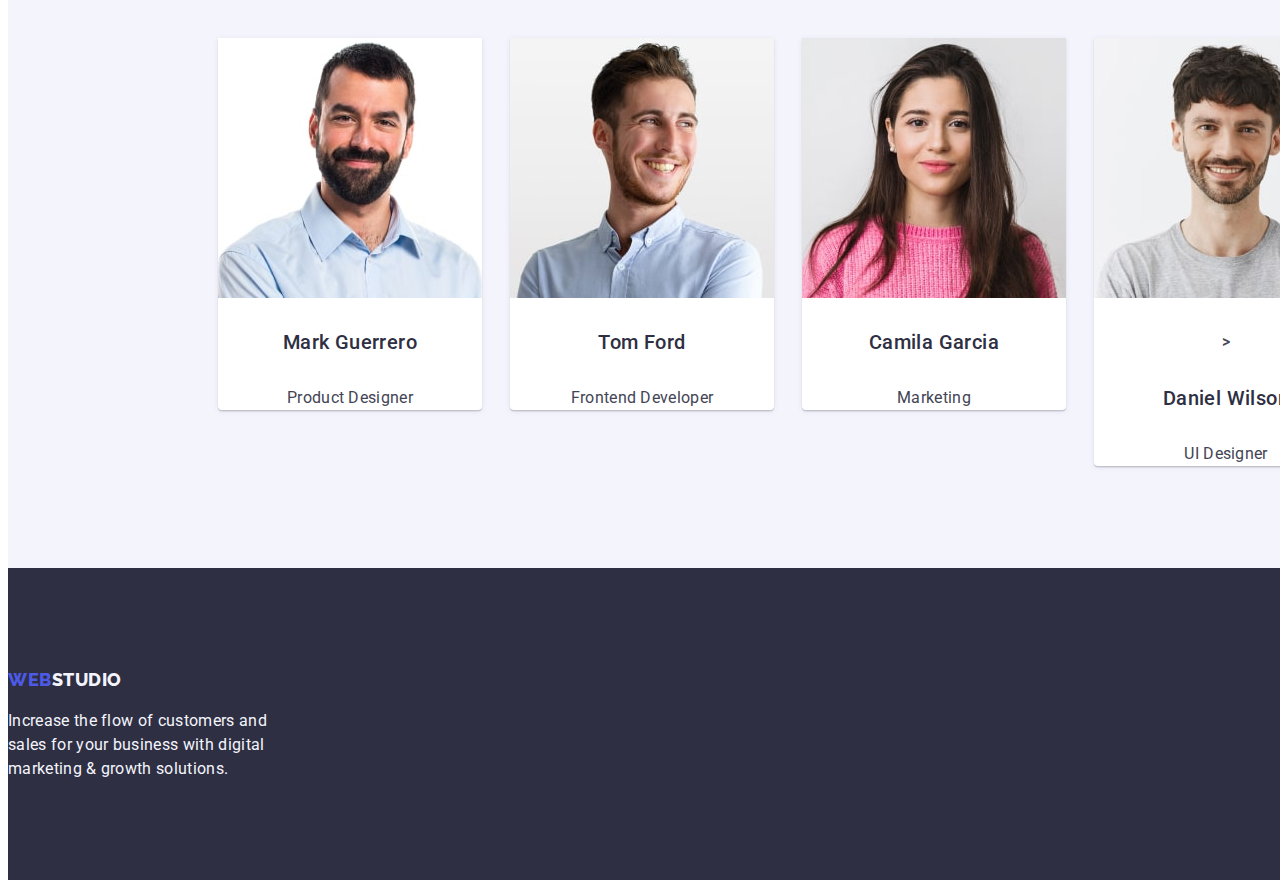
==== commit 6f920fa0: "new" ====
--- a/index.html
+++ b/index.html
@@ -26,15 +26,20 @@
         >
 
         <ul class="text-list list">
-          <li>
+          <li class="link">
             <a href="./index.html" class="text-list-item link">Studio</a>
           </li>
           <li class="link">
-            <a href="./portfolio.html" target="_blank" class="text-list-item"
+            <a
+              href="./portfolio.html"
+              target="_blank"
+              class="text-list-item link"
               >Portfolio</a
             >
           </li>
-          <li class="link"><a href="" class="text-list-item">Contacts</a></li>
+          <li class="link">
+            <a href="" class="text-list-item link">Contacts</a>
+          </li>
         </ul>
       </nav>
       <address class="text-add">
--- a/css/styles.css
+++ b/css/styles.css
@@ -82,10 +82,6 @@
 .text-list-item {
   color: var(--navyblue);
 }
-.hove:hover,
-.hove:focus {
-  color: #404bbf;
-}
 
 .text-add {
   font-family: "Roboto", sans-serif;
@@ -111,6 +107,12 @@
   color: #404bbf;
 }
 .adres-item:focus {
+  color: #404bbf;
+}
+.text-list-item:hover {
+  color: #404bbf;
+}
+.text-list-item:focus {
   color: #404bbf;
 }
 /*-----------------------------------main-----------------------------------*/
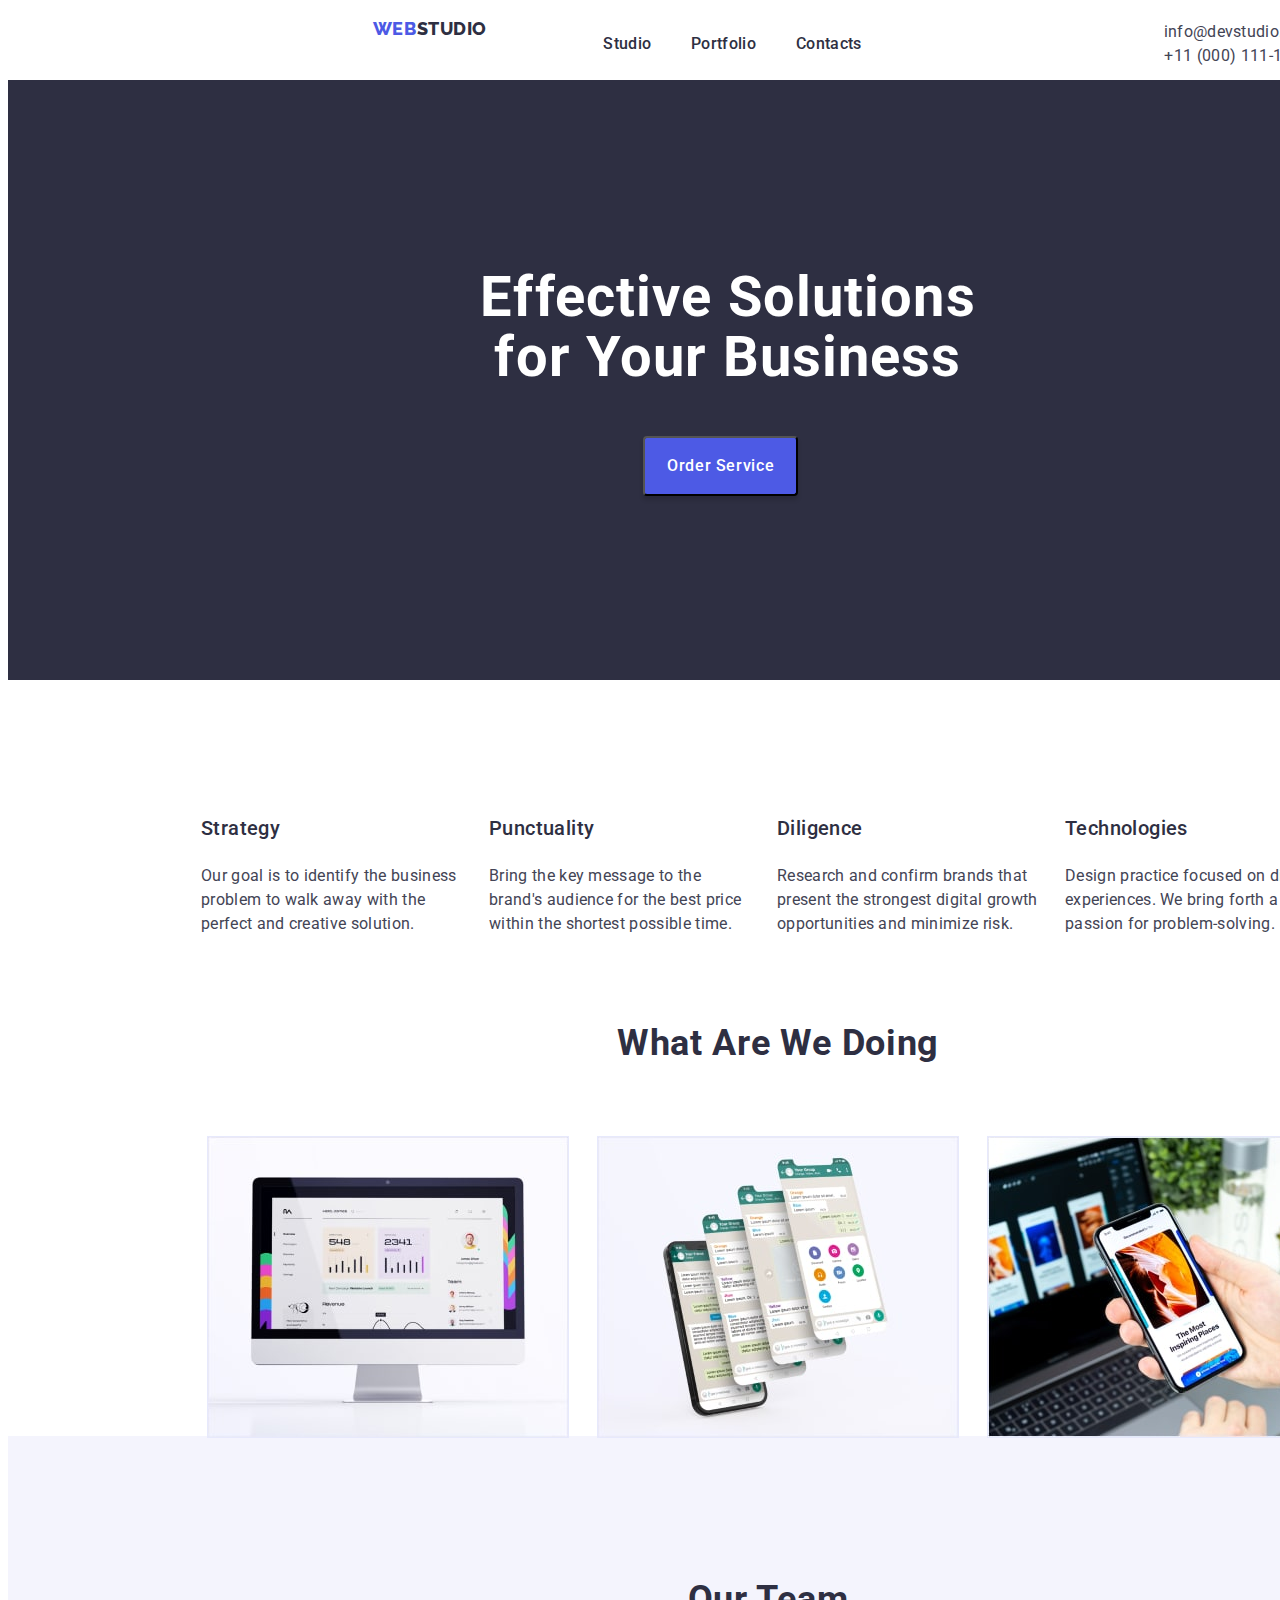
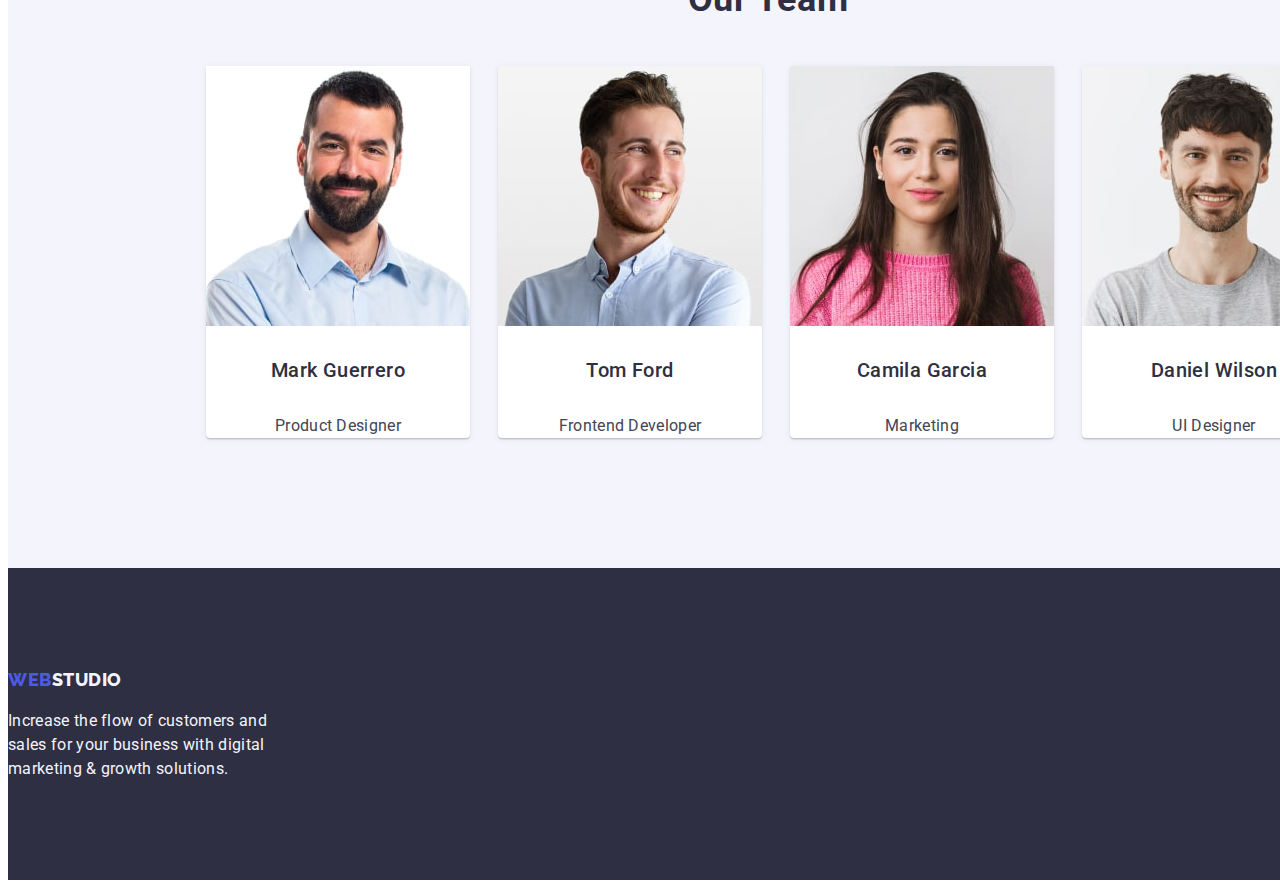
==== commit 74984a62: "new" ====
--- a/index.html
+++ b/index.html
@@ -142,7 +142,7 @@
             <h3 class="team-title">Mark Guerrero</h3>
             <p class="team-desc">Product Designer</p>
           </li>
-          <li class="team-item-two">
+          <li class="team-item">
             <img
               src="./images/imgteam-2-min.jpg"
               alt="Frontend Developer"
@@ -166,7 +166,7 @@
             <h3 class="team-title">Camila Garcia</h3>
             <p class="team-desc">Marketing</p>
           </li>
-          <li class="team-item-four">
+          <li class="team-item">
             <img
               src="./images/imgteam-4-min.jpg"
               alt="UI Designer"
@@ -174,7 +174,6 @@
               height="260"
               class="team-img"
             />
-            >
             <h3 class="team-title">Daniel Wilson</h3>
             <p class="team-desc">UI Designer</p>
           </li>
--- a/css/styles.css
+++ b/css/styles.css
@@ -4,6 +4,7 @@
   --slate: #434455;
   --navyblue: #2e2f42;
   --white: #fff;
+  --besh: #f4f4fd;
 }
 /*--------------------------------Main Page------------------------*/
 
@@ -558,3 +559,24 @@
   align-items: flex-start;
   gap: 24px;
 }
+.butt-item {
+  display: flex;
+  padding: 12px 24px;
+  align-items: flex-start;
+  border-radius: 4px;
+  background: var(--besh);
+  box-shadow: 0px 2px 2px 0px rgba(0, 0, 0, 0.12),
+    0px 2px 1px 0px rgba(0, 0, 0, 0.08), 0px 3px 1px 0px rgba(0, 0, 0, 0.1);
+  color: var(--iris);
+  text-align: center;
+  font-family: "Roboto", sans-serif;
+  font-size: 16px;
+  font-weight: 500;
+  line-height: 1.5;
+  letter-spacing: 0.04em;
+}
+.butt-item:hover,
+.butt-item:focus {
+  color: #ffffff;
+  background-color: #404bbf;
+}
